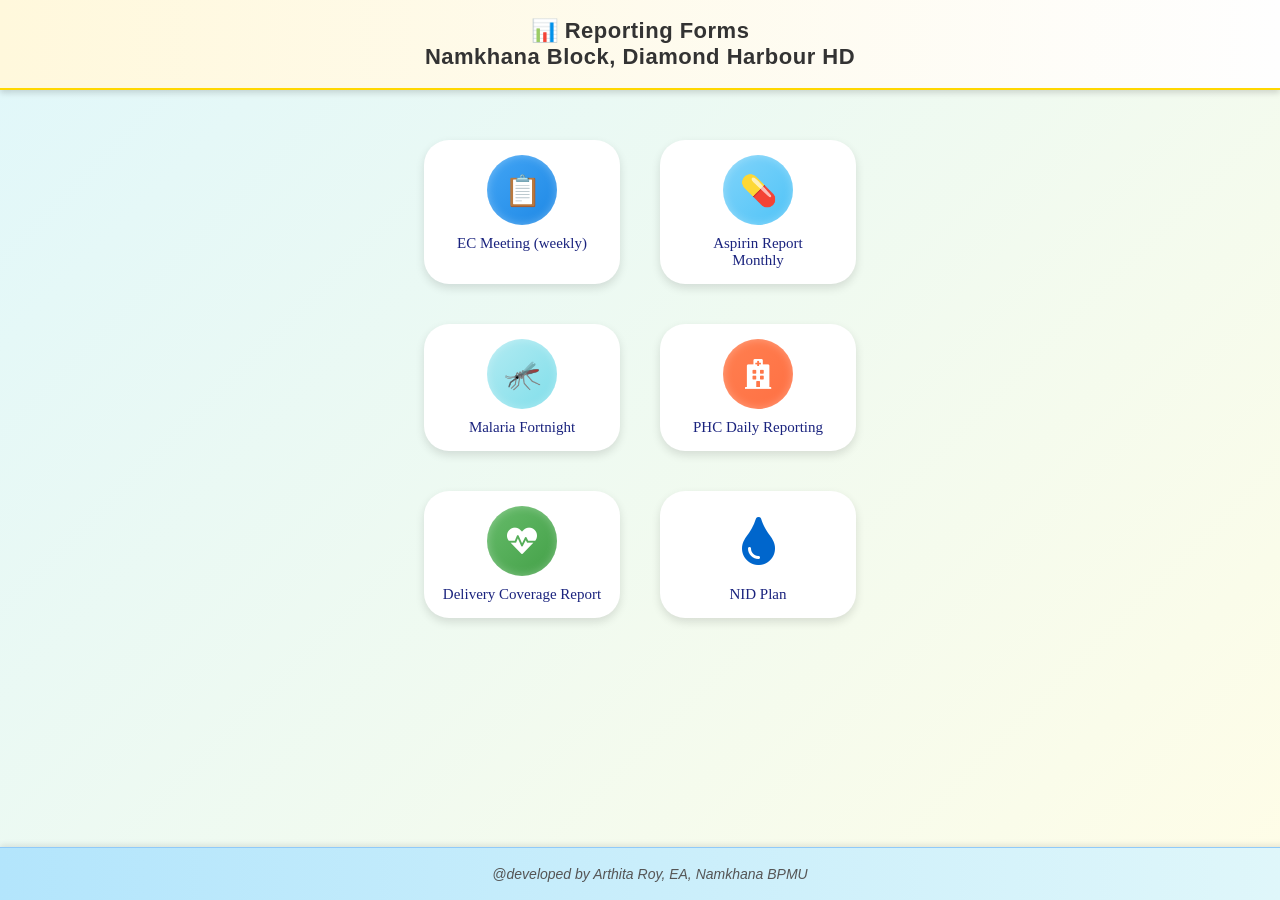
==== Index.html @ dd2acea1 "vita" ====
<!DOCTYPE html>
<html lang="en">
<head>
  <meta charset="UTF-8" />
  <meta name="viewport" content="width=device-width, initial-scale=1.0" />
  <title>Health Reporting Portal</title>
 <link rel="stylesheet" href="style.css">
 <link rel="stylesheet" href="https://cdnjs.cloudflare.com/ajax/libs/font-awesome/5.15.4/css/all.min.css">
 
</head>
<body>
  <header>📊 Reporting Forms <br>Namkhana Block, Diamond Harbour HD</header>  
<main>

  <div class="container">
    <a href="https://ecmeeting.freedev.app" class="icon">
      <div class="icon-circle ec">📋</div>
      <p>EC Meeting (weekly)</p>
    </a>
    <a href="Aspirin2.htm" class="icon">
      <div class="icon-circle aspirin">💊</div>
      <p>Aspirin Report <br>Monthly</p>
    </a>
    
    <!--<a href="ela.html" class="icon">
      <div class="icon-circle ela">📈</div>
      <p>ELA Reporting</p>
    </a>-->
    <a href="malaria.html" class="icon">
      <div class="icon-circle malaria">🦟</div>
      <p>Malaria Fortnight</p>
    </a>
    <a href="phc.html" class="icon">
      <div class="icon-circle phc"><i class="fas fa-hospital"></i></div>
      <p>PHC Daily Reporting</p>
    </a>
    <!--<a href="ri.html" class="icon">
      <div class="icon-circle ri"><i class='fas fa-syringe'></i></div>
      <p>RI Session</p>
    </a>-->
    <!--<a href="ri.html" class="icon">
      <div class="icon-circle ri"><i class='fas fa-syringe'></i></div>
      <p>RI Session</p>
    </a>-->
    <!--<a href="vasectomy.html" class="icon">
      <div class="icon-circle vasectomy"><i class="fas fa-capsules"></i></div>
      <p>Vasectomy Fortnight</p>
    </a>-->

    <!--<a href="https://vit-a.freedev.app" class="icon">
      <div class="icon-circle vitA"><i class='fas fa-utensil-spoon' style='font-size:48px;color:red'></i></div>
      <p>Bi-annual Vit A oil</p>
    </a>-->
  <!--<a href="ELA.html" class="icon">
      <div class="icon-circle report"><i class='fas fa-file-alt' style='font-size:48px;color:#007bff'></i></div>
      <p>ELA Report</p>
    </a>-->

  <!--<a href="ndd.html" class="icon">
      <div class="icon-circle ndd"><i class="fas fa-pills"></i></div>
      <p>NDD November 2025</p>
    </a>-->    
    <a href="https://delivery-coverage.freedev.app/entry.php" class="icon">
      <div class="icon-circle ncd"><i class="fas fa-heartbeat"></i></div>
      <p>Delivery Coverage Report</p>
    </a>
    <a href="vitA.html" class="icon">
      <div class="icon-circle opv"><i class="fas fa-tint" style='font-size:48px;color:#0066cc'></i></div>
      <p>NID Plan</p>
    </a>
  </div>
  
  </main>
  <footer>@developed by Arthita Roy, EA, Namkhana BPMU</footer>
</body>
</html>
---- style.css ----
/* ====== GLOBAL STYLES ====== */
body {
  margin: 0;
  font-family: "Poppins", Arial, sans-serif;
  display: flex;
  flex-direction: column;
  align-items: center;
  min-height: 100vh;
  width: 100%;
  background: linear-gradient(135deg, #e0f7fa, #fffde7);
  color: #333;
  transition: background 0.3s ease-in-out;
}

/* ====== HEADER ====== */
header {
  width: 100%;
  background: linear-gradient(to right, #fff8dc, #fefefe);
  color: #333;
  text-align: center;
  padding: 18px 0;
  font-size: 22px;
  font-weight: 600;
  box-shadow: 0 3px 6px rgba(0, 0, 0, 0.15);
  border-bottom: 2px solid gold;
  letter-spacing: 0.5px;
  transition: all 0.3s ease;
}

header:hover {
  background-color: #fffacd;
  transform: translateY(-1px);
}

/* ====== ICON CONTAINER ====== */
.container {
  display: grid;
  grid-template-columns: repeat(auto-fit, minmax(130px, 1fr));
  gap: 40px;
  margin: 50px auto;
  justify-content: center;
  max-width: 480px;
  width: 90%;
}

/* ====== ICON CARDS ====== */
.icon {
  background: white;
  border-radius: 25px;
  padding: 15px 10px;
  box-shadow: 0 4px 10px rgba(0, 0, 0, 0.12);
  text-align: center;
  text-decoration: none;
  color: #333;
  transition: transform 0.2s ease, box-shadow 0.2s ease;
  cursor: pointer;
}

.icon:hover {
  transform: scale(1.05) translateY(-5px);
  box-shadow: 0 6px 16px rgba(0, 0, 0, 0.25);
}

/* ====== ICON CIRCLE ====== */
.icon-circle {
  width: 70px;
  height: 70px;
  border-radius: 50%;
  display: flex;
  justify-content: center;
  align-items: center;
  margin: 0 auto 10px;
  color: white;
  font-size: 30px;
  font-weight: bold;
  box-shadow: inset 0 0 10px rgba(255, 255, 255, 0.3);
  transition: transform 0.3s ease;
}

.icon:hover .icon-circle {
  transform: rotate(10deg) scale(1.1);
}

/* ====== UNIQUE COLORS ====== */
.ec { background: linear-gradient(135deg, #42a5f5, #1e88e5); }
.aspirin { background: linear-gradient(135deg, #81d4fa, #4fc3f7); }
.ndd { background: linear-gradient(135deg, #ab47bc, #8e24aa); }
.ela { background: linear-gradient(135deg, #26a69a, #00897b); }
.malaria { background: linear-gradient(135deg, #b2ebf2, #80deea); color: #004d40; }
.ncd { background: linear-gradient(135deg, #66bb6a, #43a047); }
.phc { background: linear-gradient(135deg, coral, #ff7043); }
.ri { background: linear-gradient(135deg, rgb(213, 152, 130), #d8ab9d); }
.vitA { background-color:lightcyan ; }
.vasectomy{background: linear-gradient(to right,lightcyan,gray);}

/* ====== TEXT UNDER ICON ====== */
.icon p {
  margin: 6px 0 0;
  font-size: 15px;
  font-weight: 500;
  color: #1a237e;
}

/* ====== FOOTER ====== */
footer {
  position: fixed;
  left: 0;
  bottom: 0;
  width: 100%;
  background: linear-gradient(to right, #b3e5fc, #e0f7fa);
  color: #555;
  text-align: center;
  padding: 18px 10px;
  font-style: italic;
  font-size: 14px;
  border-top: 1px solid #90caf9;
  box-shadow: 0 -2px 6px rgba(0, 0, 0, 0.1);
}

/* ====== PARAGRAPHS (GLOBAL) ====== */
p {
  font-size: 13px;
  font-family: Cambria, Georgia, "Times New Roman", serif;
  color: darkblue;
}

/* ====== RESPONSIVE ====== */
@media (max-width: 480px) {
  .container {
    gap: 20px;
    margin-top: 30px;
  }

  .icon {
    padding: 12px 8px;
  }

  header {
    font-size: 18px;
    padding: 14px 0;
  }

  footer {
    font-size: 12px;
    padding: 14px;
  }
}
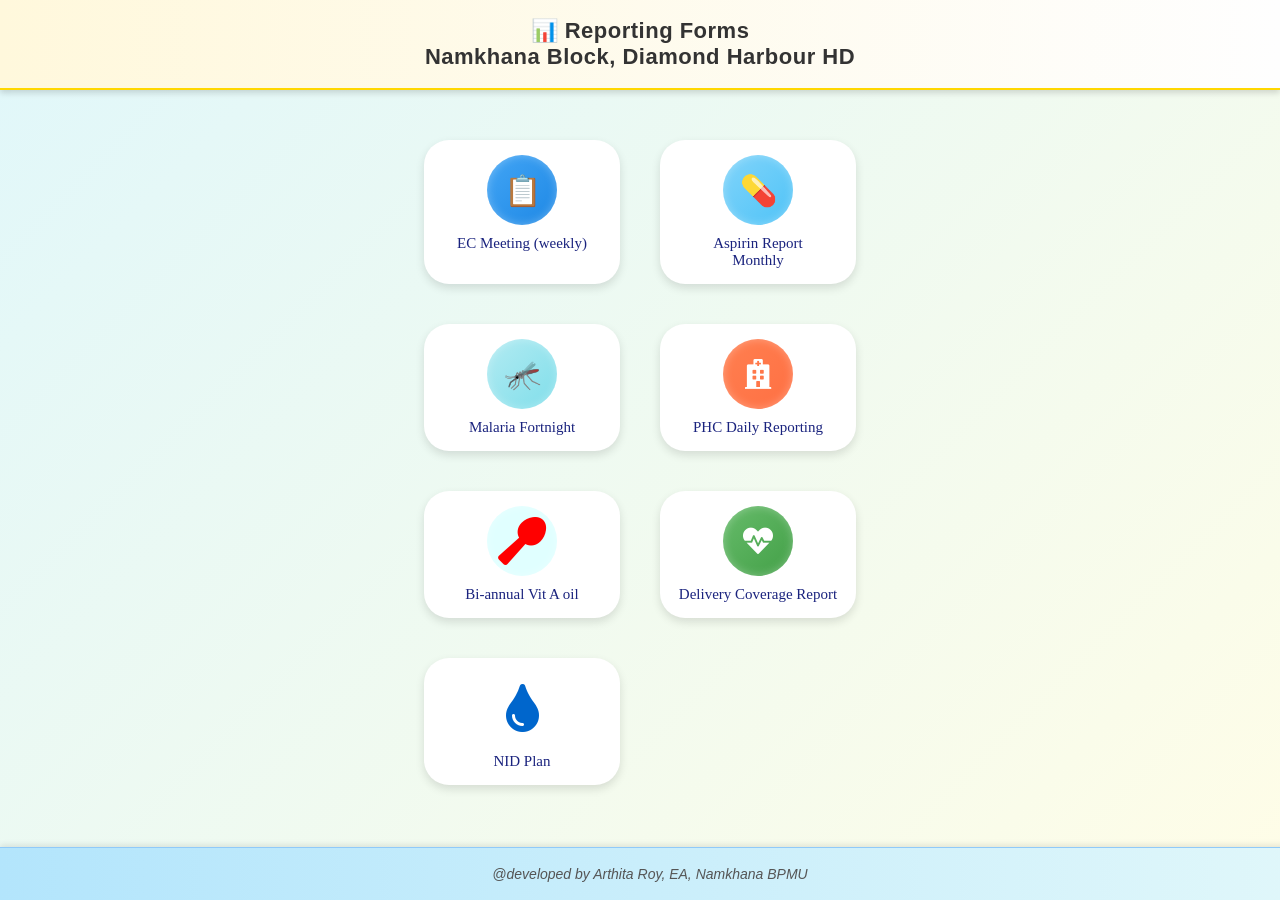
==== commit bc8a0411: "vit" ====
--- a/Index.html
+++ b/Index.html
@@ -47,10 +47,10 @@
       <p>Vasectomy Fortnight</p>
     </a>-->
 
-    <!--<a href="https://vit-a.freedev.app" class="icon">
+    <a href="vitA.html" class="icon">
       <div class="icon-circle vitA"><i class='fas fa-utensil-spoon' style='font-size:48px;color:red'></i></div>
       <p>Bi-annual Vit A oil</p>
-    </a>-->
+    </a>
   <!--<a href="ELA.html" class="icon">
       <div class="icon-circle report"><i class='fas fa-file-alt' style='font-size:48px;color:#007bff'></i></div>
       <p>ELA Report</p>
@@ -64,10 +64,11 @@
       <div class="icon-circle ncd"><i class="fas fa-heartbeat"></i></div>
       <p>Delivery Coverage Report</p>
     </a>
-    <a href="vitA.html" class="icon">
+    <a href="https://nid.freedev.app" class="icon">
       <div class="icon-circle opv"><i class="fas fa-tint" style='font-size:48px;color:#0066cc'></i></div>
       <p>NID Plan</p>
     </a>
+    
   </div>
   
   </main>
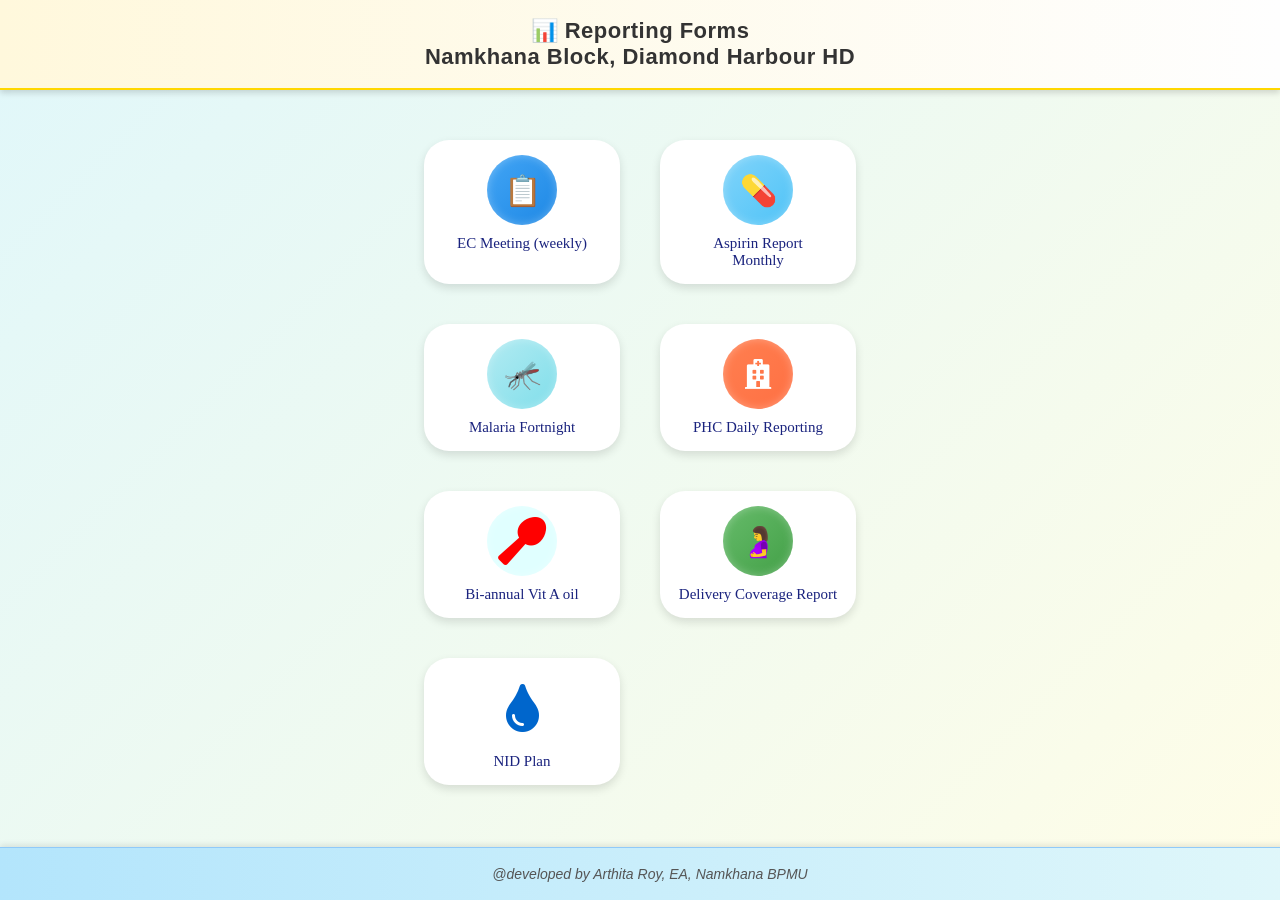
==== commit 6435fddb: "ok" ====
--- a/Index.html
+++ b/Index.html
@@ -60,8 +60,8 @@
       <div class="icon-circle ndd"><i class="fas fa-pills"></i></div>
       <p>NDD November 2025</p>
     </a>-->    
-    <a href="https://delivery-coverage.freedev.app/entry.php" class="icon">
-      <div class="icon-circle ncd"><i class="fas fa-heartbeat"></i></div>
+    <a href="delivery.html" class="icon">
+      <div class="icon-circle ncd">🤰</div>
       <p>Delivery Coverage Report</p>
     </a>
     <a href="https://nid.freedev.app" class="icon">
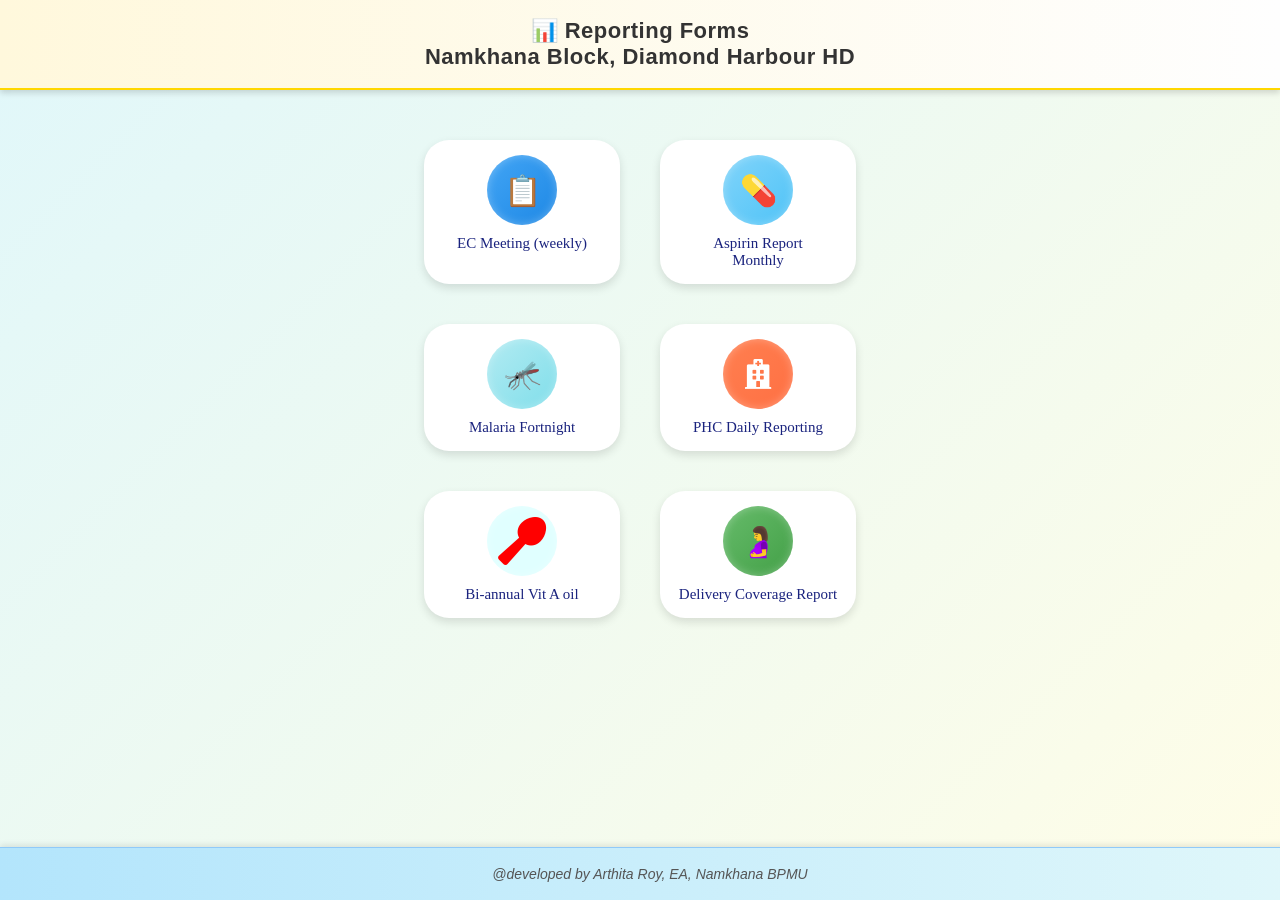
==== commit 2ad8d6e5: "NID off" ====
--- a/Index.html
+++ b/Index.html
@@ -64,9 +64,9 @@
       <div class="icon-circle ncd">🤰</div>
       <p>Delivery Coverage Report</p>
     </a>
-    <a href="https://nid.freedev.app" class="icon">
+    <!--<a href="https://nid.freedev.app" class="icon">
       <div class="icon-circle opv"><i class="fas fa-tint" style='font-size:48px;color:#0066cc'></i></div>
-      <p>NID Plan</p>
+      <p>NID Plan</p>-->
     </a>
     
   </div>
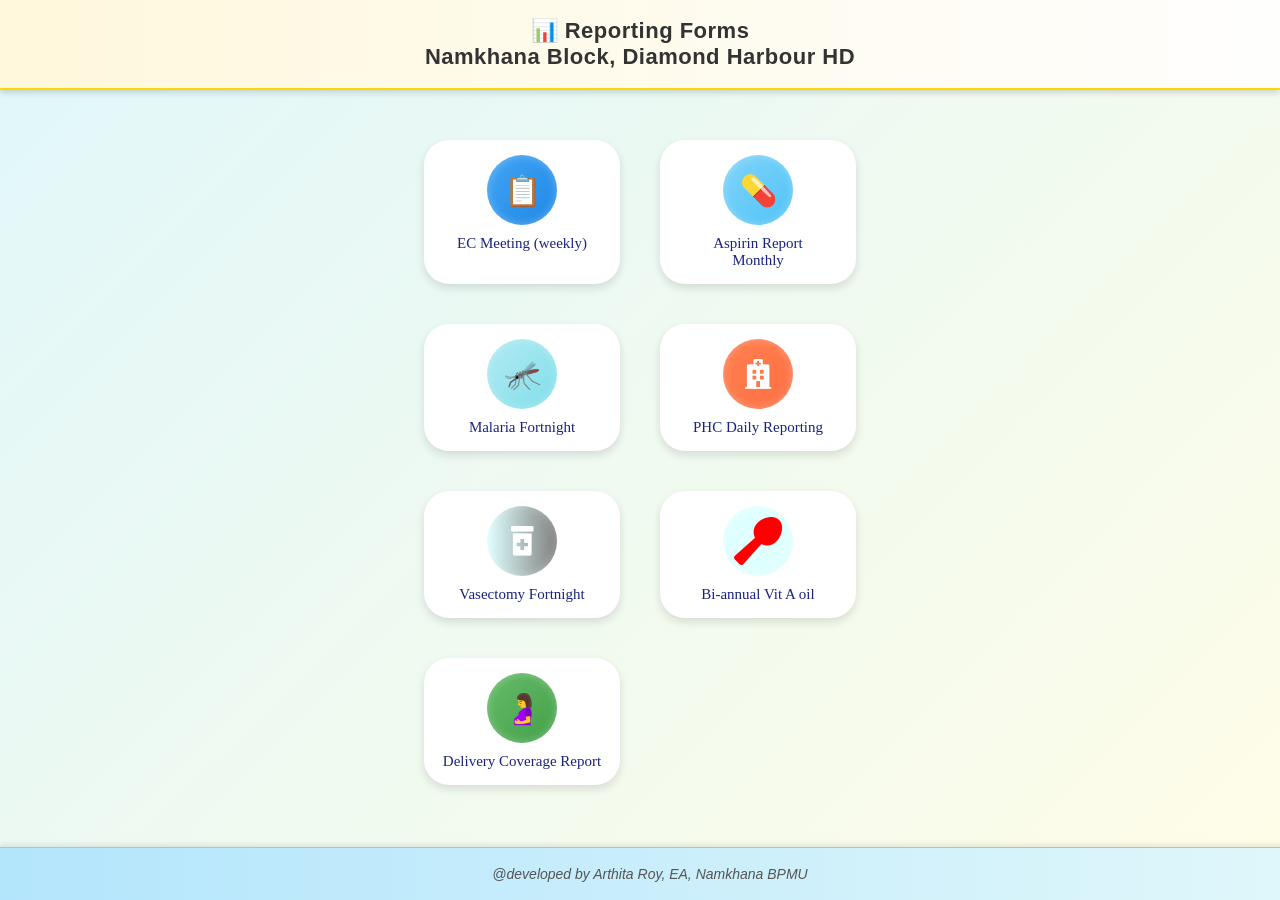
==== commit 217a34b3: "ok" ====
--- a/Index.html
+++ b/Index.html
@@ -13,7 +13,7 @@
 <main>
 
   <div class="container">
-    <a href="https://ecmeeting.freedev.app" class="icon">
+    <a href="EC.html" class="icon">
       <div class="icon-circle ec">📋</div>
       <p>EC Meeting (weekly)</p>
     </a>
@@ -42,10 +42,10 @@
       <div class="icon-circle ri"><i class='fas fa-syringe'></i></div>
       <p>RI Session</p>
     </a>-->
-    <!--<a href="vasectomy.html" class="icon">
-      <div class="icon-circle vasectomy"><i class="fas fa-capsules"></i></div>
+    <a href="idcf.html" class="icon">
+      <div class="icon-circle vasectomy"><i class="fas fa-prescription-bottle-alt"></i></div>
       <p>Vasectomy Fortnight</p>
-    </a>-->
+    </a>
 
     <a href="vitA.html" class="icon">
       <div class="icon-circle vitA"><i class='fas fa-utensil-spoon' style='font-size:48px;color:red'></i></div>
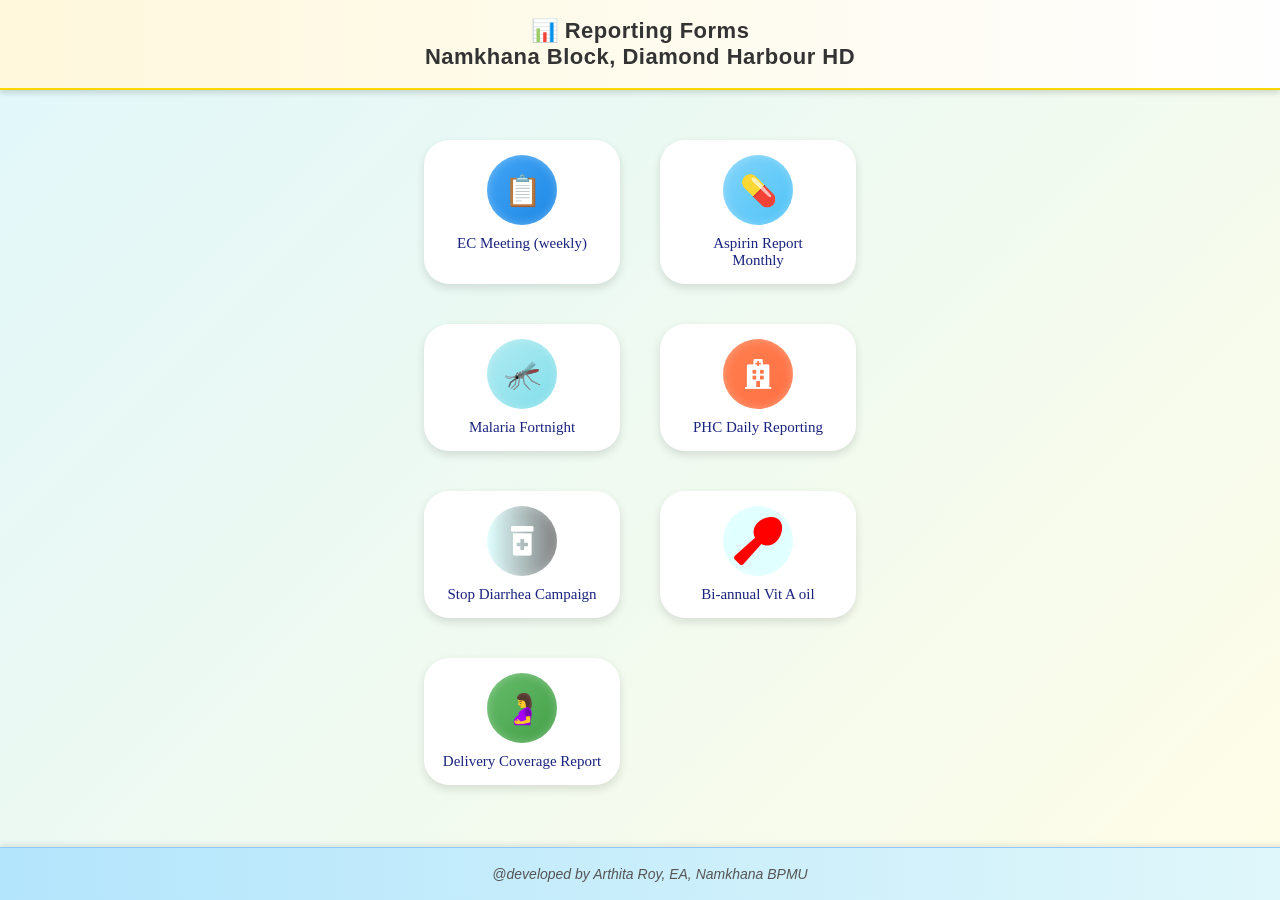
==== commit 44a5495a: "ok" ====
--- a/Index.html
+++ b/Index.html
@@ -44,7 +44,7 @@
     </a>-->
     <a href="idcf.html" class="icon">
       <div class="icon-circle vasectomy"><i class="fas fa-prescription-bottle-alt"></i></div>
-      <p>Vasectomy Fortnight</p>
+      <p>Stop Diarrhea Campaign</p>
     </a>
 
     <a href="vitA.html" class="icon">
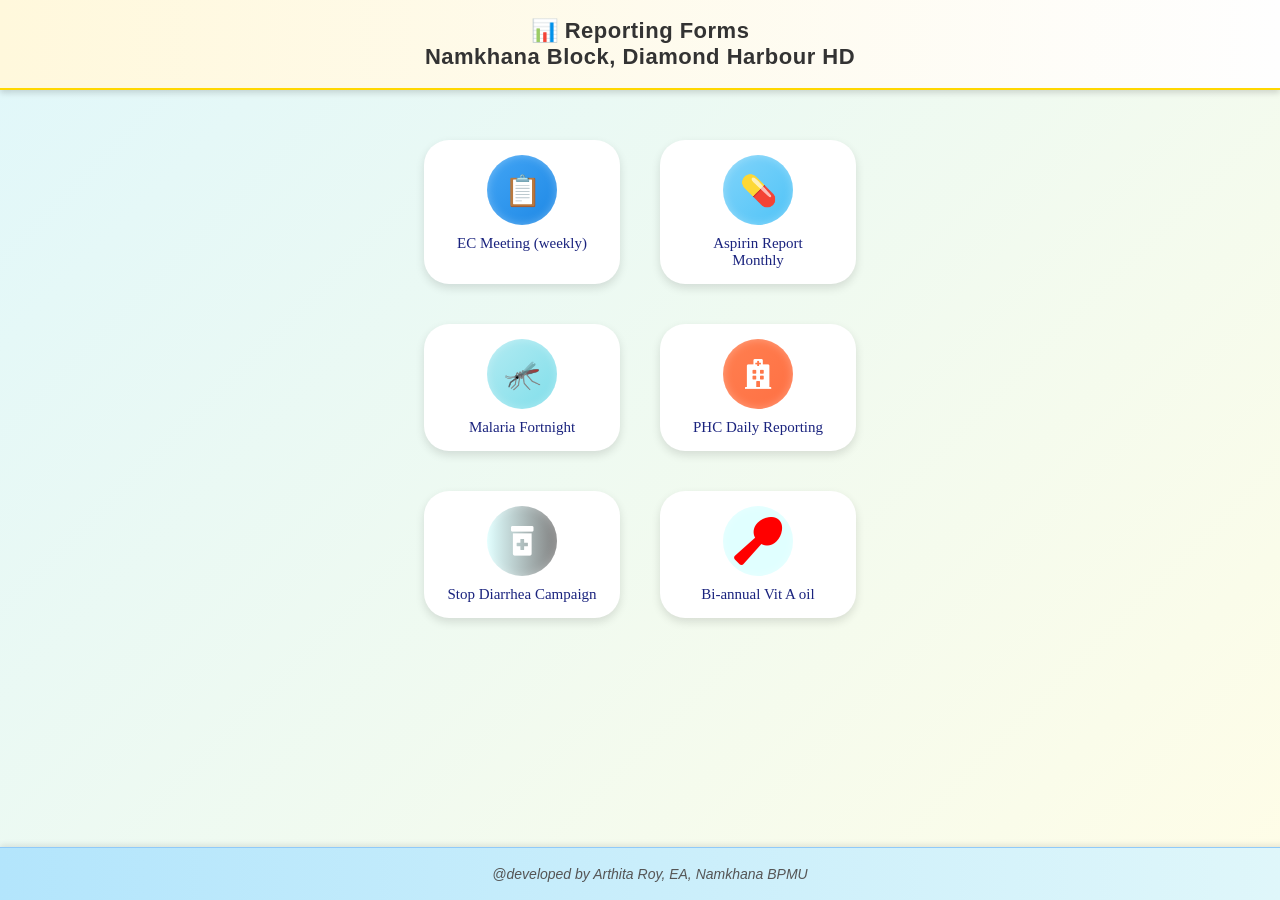
==== commit 961f87a5: "ok" ====
--- a/Index.html
+++ b/Index.html
@@ -60,10 +60,10 @@
       <div class="icon-circle ndd"><i class="fas fa-pills"></i></div>
       <p>NDD November 2025</p>
     </a>-->    
-    <a href="delivery.html" class="icon">
+    <!--<a href="delivery.html" class="icon">
       <div class="icon-circle ncd">🤰</div>
       <p>Delivery Coverage Report</p>
-    </a>
+    </a>-->
     <!--<a href="https://nid.freedev.app" class="icon">
       <div class="icon-circle opv"><i class="fas fa-tint" style='font-size:48px;color:#0066cc'></i></div>
       <p>NID Plan</p>-->
